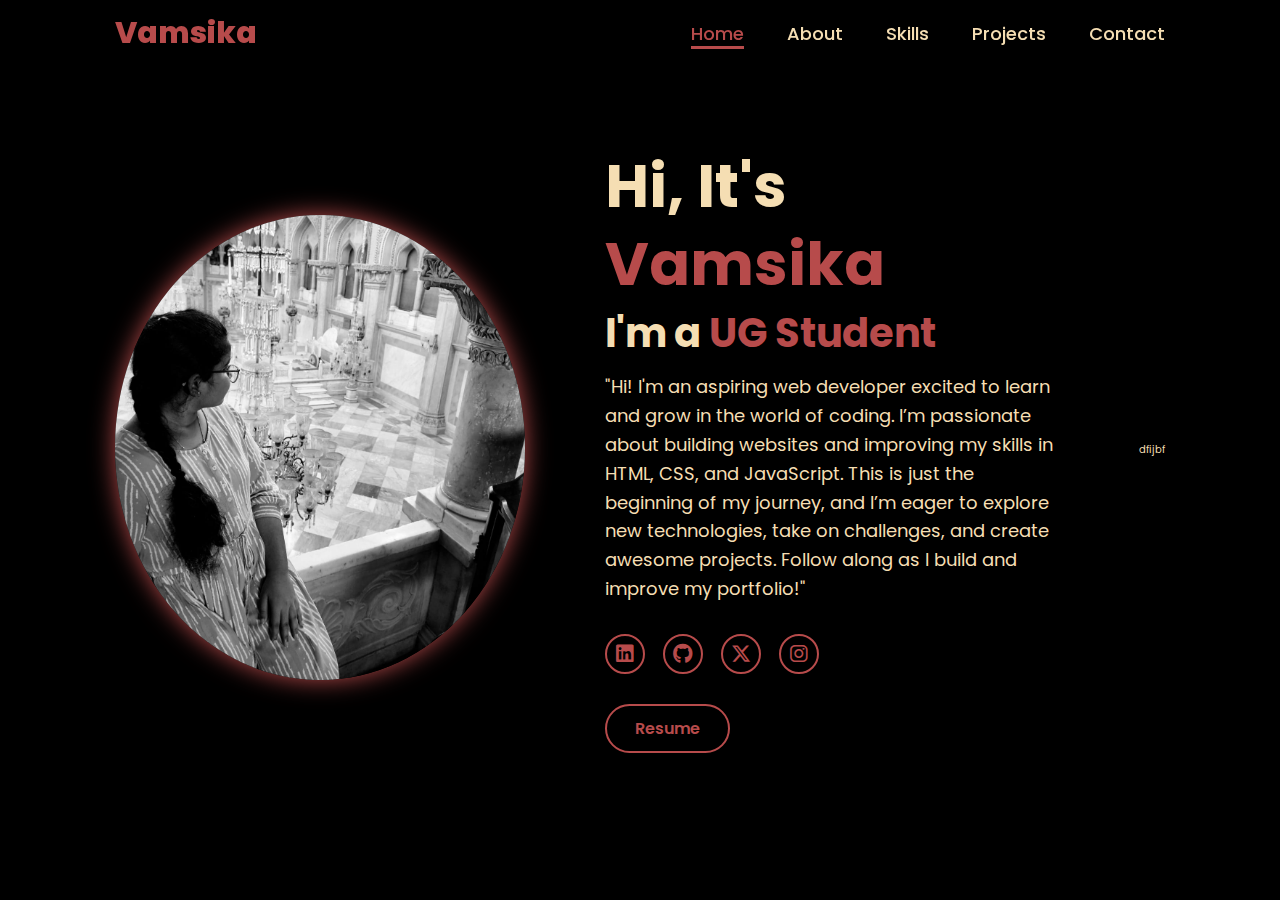
==== index.html @ f9a8fb1a "Add files via upload" ====
<!DOCTYPE html>
<html lang="en">
<head>
    <meta charset="UTF-8">
    <meta name="viewport" content="width=device-width, initial-scale=1.0">
    <title>Portfolio Website</title>
    <link rel="stylesheet" href="https://cdnjs.cloudflare.com/ajax/libs/font-awesome/6.4.2/css/all.min.css">
    <link rel="stylesheet" href="style1.css">
</head>
<body>
   <header>
    <a href="#" class="logo">Vamsika</a>

    <nav>
        <a href="index.html" class="active">Home</a>
        <a href="about.html" target="_main"> About</a>
        <a href="skills.html" target="_main"> Skills</a>
        <a href="projects.html" target="_main"> Projects</a>
        <a href="contact.html" target="_main"> Contact</a>
    </nav>
   </header> 
   <section class="home">
     <div class="home-img">
        <img src="img2.jpg" alt="">
     </div>
     <div class="home-content">
        <h1>Hi, It's <span>Vamsika</span></h1>
        <h3 class="typing-text">I'm a <span>UG Student</span></h3>
        <p>"Hi! I'm an aspiring web developer excited to learn and grow in the world of coding. I’m passionate about building websites and improving my skills in HTML, CSS, and JavaScript. This is just the beginning of my journey, and I’m eager to explore new technologies, take on challenges, and create awesome projects. Follow along as I build and improve my portfolio!"</p>
        <div class="social-icons">
           <a href="https://www.linkedin.com/in/vamsika-kilari-04878b322?utm_source=share&utm_campaign=share_via&utm_content=profile&utm_medium=android_app" target="_blank"><i class="fab fa-linkedin"></i></a>
           <a href="https://github.com/vamsikagh" target="_blank"><i class="fab fa-github"></i></a>
           <a href="https://x.com/KilariVams8741?t=rdWF--S5gUguymfOPaxG8w&s=09" target="_blank"><i class="fab fa-x-twitter"></i></a>
           <a href="https://www.instagram.com/vamsika.chowdary37" target="_blank"><i class="fab fa-instagram"></i></a>          
        </div>
        <a href="RESUME.pdf" target="_main" class="btn">Resume</a>
     </div> 
</body>
</html>
dfijbf
---- style1.css ----
@import url('https://fonts.googleapis.com/css2?family=Poppins:wght@100;200;300;400;500;600&display=swap');

* {
    margin: 0;
    padding: 0;
    box-sizing: border-box;
    text-decoration: none;
    border: none;
    outline: none;
    font-family: 'Poppins', sans-serif;
}

html {
    font-size: 62.5%;
}

body {
    width: 100%;
    height: 100vh;
    overflow-x: hidden;
    overflow-y: hidden;
    background-color: black;
    color: wheat;
}

header {
    position: fixed;
    top: 0;
    left: 0;
    width: 100%;
    padding: 1rem 9%;
    display: flex;
    justify-content: space-between;
    align-items: center;
    z-index: 100;
}

.logo {
    font-size: 3rem;
    color: #b74b4b;
    font-weight: 800;
    cursor: pointer;
    transition: 0.5s ease;
}

.logo:hover {
    transform: scale(1.1);
}

nav a {
    font-size: 1.8rem;
    color:wheat;
    margin-left: 4rem;
    font-weight: 500;
    transition: 0.3s ease;
    border-bottom: 3px solid transparent;
}

nav a:hover,
nav a.active {
    color: #b74b4b;
    border-bottom: 3px solid #b74b4b;
}

section {
    min-height: 100vh;
    padding: 5rem 9%;
}

.home {
    display: flex;
    justify-content: center;
    align-items: center;
    gap: 8rem;
    background-color: black;
}

.home-content h1 {
    font-size: 6rem;
    font-weight: 700;
    line-height: 1.3;
}

span {
    color: #b74b4b;
}

.home-content h3 {
    font-size: 4rem;
    margin-bottom: 1rem;
    font-weight: 700;
}

p {
    font-size: 1.8rem;
    line-height: 1.6;
}

.home-img img {
    width: 32vw;
    border-radius: 50%;
    box-shadow: 0 0 25px #b74b4b;
    cursor: pointer;
    transition: 0.2s linear;
}

.social-icons a {
    display: inline-flex;
    justify-content: center;
    align-items: center;
    width: 4rem;
    height: 4rem;
    border: 0.2rem solid #b74b4b;
    font-size: 2rem;
    border-radius: 50%;
    margin: 3rem 1.5rem 3rem 0;
    transition: 0.3s ease;
    color: #b74b4b;
}

.social-icons a:hover {
    color: black;
    background-color: #b74b4b;
    box-shadow: 0 0 25px #b74b4b;
}

.btn {
    display: inline-block;
    padding: 1rem 2.8rem;
    background-color: black;
    border-radius: 4rem;
    font-size: 1.6rem;
    color: #b74b4b;
    font-weight: 600;
    border: 2px solid #b74b4b;
    transition: 0.3s ease;
    cursor: pointer;
}

.btn:hover {
    background-color: #b74b4b;
    color: black;
    box-shadow: 0 0 25px #b74b4b;
}
/* About Section */
.about-container {
    margin-top: 3%;
    display: flex;
    align-items: center;
    gap: 5rem;
    padding: 5rem 9%;
    background-color: black;
}

.about-img img {
    width: 250px;
    height: 300px;
    border-radius: 50%;
    box-shadow: 0 0 20px #b74b4b;
}

.about-content h2 {
    font-size: 3rem;
    color: #b74b4b;
}

.about-content p {
    font-size: 1.8rem;
    line-height: 1.6;
    margin-bottom: 1.5rem;
}
/* Skills Section */
.skills {
    padding: 5rem 9%;
    background: black;
    text-align: center;
}

.skills h2 {
    margin-top: 9%;
    font-size: 3rem;
    color: #b74b4b;
    margin-bottom: 1.5rem;
}

.skills p {
    font-size: 1.8rem;
    color: wheat;
    margin-bottom: 3rem;
}

.skills-container {
    display: flex;
    justify-content: space-between;
    flex-wrap: wrap;
    gap: 5rem;
}

.skill-category {
    flex: 1;
    min-width: 280px;
    background: #161616;
    padding: 2rem;
    border-radius: 1rem;
    box-shadow: 0 0 15px #b74b4b;
    text-align: center;
}

.skill-category h3 {
    font-size: 2rem;
    margin-bottom: 1rem;
    color: wheat;
}

.skill {
    font-size: 1.6rem;
    display: flex;
    align-items: center;
    justify-content: center;
    gap: 1rem;
    padding: 1rem;
    border: 1px solid #b74b4b;
    margin: 0.5rem 0;
    border-radius: 5px;
    transition: 0.3s ease;
    color: wheat;
}

.skill:hover {
    background: #b74b4b;
    color: black;
    box-shadow: 0 0 15px #b74b4b;
}

.skill i {
    font-size: 2rem;
    color: #b74b4b;
}

.skill:hover i {
    color: black;
}

/* Responsive Design */
@media (max-width: 768px) {
    .skills-container {
        flex-direction: column;
        align-items: center;
    }
    
    .skill-category {
        width: 90%;
    }
}


/* Projects Section */

.projects h2 {
    margin-top: 7%;
    font-size: 3rem;
    color: #b74b4b;
    margin-bottom: 2rem;
}

.project-list {
    margin-top: 2%;
    display: flex;
    justify-content: center;
    gap: 10rem;
    flex-wrap: wrap;
}

.project {
    width: 300px;
    background: #161616;
    padding: 2rem;
    border-radius: 1rem;
    box-shadow: 0 0 15px #b74b4b;
    text-align: center;
}

.project h3 {
    font-size: 2rem;
    margin-bottom: 1rem;
    color: wheat;
}

.project p {
    font-size: 1.6rem;
    margin-bottom: 1.5rem;
}

.project .btn {
    padding: 1rem 2rem;
    font-size: 1.6rem;
}
.projects {
    text-align: center;
    padding: 5rem 9%;
}

.section-title {
    font-size: 3rem;
    color: #b74b4b;
    margin-bottom: 3rem;
}

.project-container {
    display: flex;
    flex-wrap: wrap;
    gap: 5rem;
    justify-content: center;
}

.project-card {
    background: #161616;
    border-radius: 1rem;
    box-shadow: 0 0 12px #b74b4b;
    width: 320px;
    overflow: hidden;
    text-align: center;
    transition: transform 0.3s ease;
}

.project-card:hover {
    transform: scale(1.05);
}

.project-card img {
    width: 100%;
    height: 200px;
    object-fit: cover;
}

.project-info {
    padding: 1.5rem;
}

.project-info h3 {
    font-size: 2rem;
    color: wheat;
    margin-bottom: 1rem;
}

.project-info p {
    font-size: 1.4rem;
    color: #ccc;
    margin-bottom: 1.5rem;
}

.project-buttons {
    display: flex;
    justify-content: center;
    gap: 1rem;
}

.project-buttons .btn {
    padding: 0.8rem 1.5rem;
    font-size: 1.4rem;
    background: black;
    color: #b74b4b;
    border: 2px solid #b74b4b;
    border-radius: 4rem;
    transition: 0.3s ease;
    text-decoration: none;
}

.project-buttons .btn:hover {
    background: #b74b4b;
    color: black;
    box-shadow: 0 0 15px #b74b4b;
}

/* Responsive */
@media (max-width: 768px) {
    .project-container {
        flex-direction: column;
        align-items: center;
    }

    .project-card {
        width: 90%;
    }
}


/* Contact Section */
.contact {
    display: flex;
    flex-direction: column;
    align-items: center;
    padding: 5rem 9%;
    text-align: center;
}

.contact-content {
    width: 100%;
    max-width: 900px;
    display: flex;
    flex-direction: column;
    align-items: center;
}

.contact h2 {
    font-size: 3rem;
    color: #b74b4b;
    margin-bottom: 1rem;
}

.contact p {
    font-size: 1.8rem;
    color: wheat;
    max-width: 600px;
    margin-bottom: 2rem;
}

/* Contact Form */
.contact-form {
    width: 90%;
    max-width: 600px; /* Reduced max width to avoid scrolling */
    background: #161616;
    padding: 2rem;
    border-radius: 1rem;
    box-shadow: 0 0 12px #b74b4b;
    display: flex;
    flex-direction: column;
    align-items: center;
}

.contact-form input,
.contact-form textarea {
    width: 95%;
    padding: 1rem;
    margin: 1rem 0;
    background: black;
    border: 2px solid #b74b4b;
    color: wheat;
    font-size: 1.6rem;
    border-radius: 0.5rem;
}

.contact-form textarea {
    resize: none;
    height: 100px; /* Reduced height */
}

.contact-form .btn {
    padding: 1rem 3rem;
    background-color: black;
    border-radius: 4rem;
    font-size: 1.6rem;
    color: #b74b4b;
    font-weight: 600;
    border: 2px solid #b74b4b;
    transition: 0.3s ease;
    cursor: pointer;
    margin-top: 1rem;
}

.contact-form .btn:hover {
    background-color: #b74b4b;
    color: black;
    box-shadow: 0 0 15px #b74b4b;
}
.contact-form label {
    font-size: 1.6rem;
    color: wheat;
    font-weight: 500;
    display: block;
    margin-bottom: 0.5rem;
}

.contact-form input,
.contact-form textarea {
    width: 95%;
    padding: 1rem;
    margin-bottom: 1.5rem; /* Adjusted for better spacing */
    background: black;
    border: 2px solid #b74b4b;
    color: wheat;
    font-size: 1.6rem;
    border-radius: 0.5rem;
}

.contact-form textarea {
    resize: none;
    height: 100px;
}


/* Adjust spacing for small screens */
@media (max-width: 480px) {
    .contact-form label {
        font-size: 1.4rem;
    }
    
    .contact-form input,
    .contact-form textarea {
        font-size: 1.4rem;
    }
}

/* Responsive Design */
@media (max-width: 768px) {
    .contact {
        padding: 3rem 5%;
    }

    .contact-form {
        width: 100%;
        max-width: 500px;
        padding: 1.5rem;
    }

    .contact h2 {
        font-size: 2.5rem;
    }

    .contact p {
        font-size: 1.6rem;
    }

    .contact-form input,
    .contact-form textarea {
        font-size: 1.4rem;
    }
}

@media (max-width: 480px) {
    .contact h2 {
        font-size: 2rem;
    }

    .contact p {
        font-size: 1.4rem;
    }

    .contact-form {
        width: 100%;
        max-width: 400px;
        padding: 1rem;
    }

    .contact-form input,
    .contact-form textarea {
        padding: 0.8rem;
    }

    .contact-form .btn {
        font-size: 1.4rem;
        padding: 0.8rem 2.5rem;
    }
}
.input-box {
    display: flex;
    align-items: center;
    justify-content: space-between;
    width: 100%;
    margin-bottom: 1.5rem;
}

.contact-form label {
    font-size: 1.6rem;
    color: wheat;
    font-weight: 500;
    width: 30%; /* Adjust width as needed */
    text-align: left;
}

.contact-form input,
.contact-form textarea {
    width: 68%; /* Adjust width to align properly */
    padding: 1rem;
    background: black;
    border: 2px solid #b74b4b;
    color: wheat;
    font-size: 1.6rem;
    border-radius: 0.5rem;
}

.contact-form textarea {
    resize: none;
    height: 100px;
}

/* Responsive adjustments for smaller screens */
@media (max-width: 600px) {
    .input-box {
        flex-direction: column;
        align-items: flex-start;
    }

    .contact-form label {
        width: 100%;
        margin-bottom: 0.5rem;
    }

    .contact-form input,
    .contact-form textarea {
        width: 100%;
    }
}
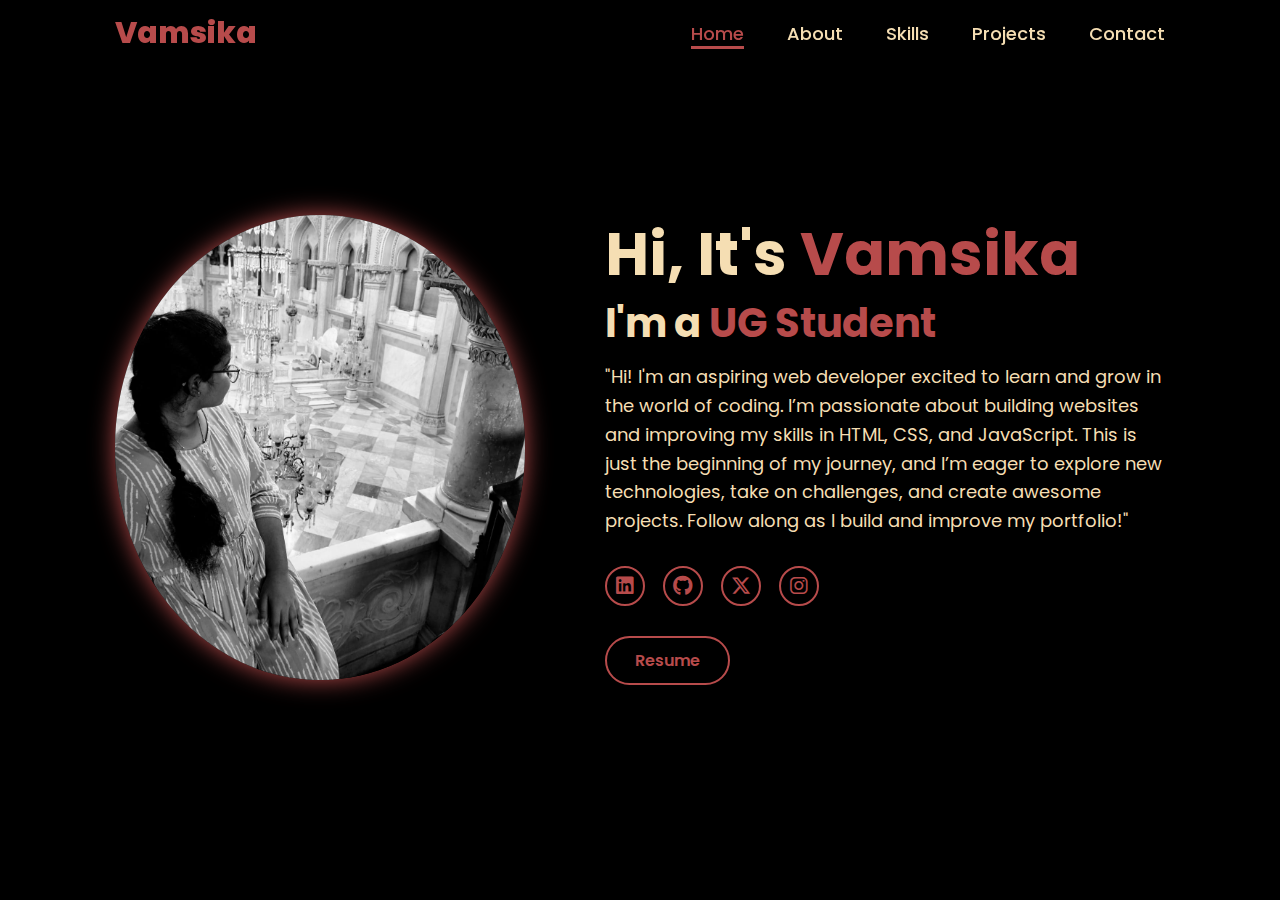
==== commit be654805: "Update index.html" ====
--- a/index.html
+++ b/index.html
@@ -37,4 +37,3 @@
      </div> 
 </body>
 </html>
-dfijbf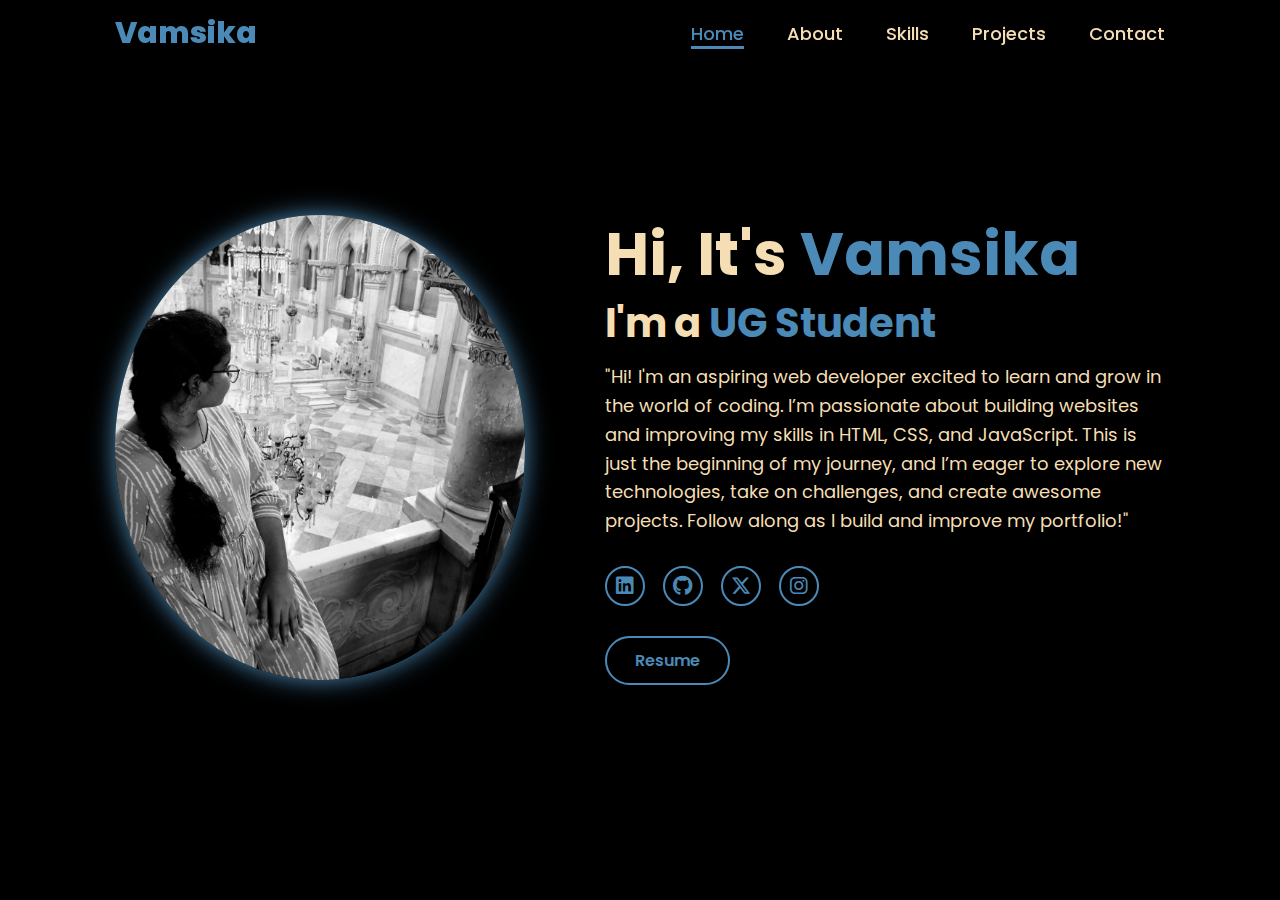
==== commit 3ce95e88: "Update index.html" ====
--- a/index.html
+++ b/index.html
@@ -35,5 +35,6 @@
         </div>
         <a href="RESUME.pdf" target="_main" class="btn">Resume</a>
      </div> 
+   </section>
 </body>
 </html>
--- a/style1.css
+++ b/style1.css
@@ -18,7 +18,6 @@
     width: 100%;
     height: 100vh;
     overflow-x: hidden;
-    overflow-y: hidden;
     background-color: black;
     color: wheat;
 }
@@ -33,11 +32,12 @@
     justify-content: space-between;
     align-items: center;
     z-index: 100;
+    background: rgba(0, 0, 0, 0.7);
 }
 
 .logo {
     font-size: 3rem;
-    color: #b74b4b;
+    color: #4b8ab7;;
     font-weight: 800;
     cursor: pointer;
     transition: 0.5s ease;
@@ -58,8 +58,8 @@
 
 nav a:hover,
 nav a.active {
-    color: #b74b4b;
-    border-bottom: 3px solid #b74b4b;
+    color: #4b8ab7;
+    border-bottom: 3px solid #4b8ab7;;
 }
 
 section {
@@ -82,7 +82,7 @@
 }
 
 span {
-    color: #b74b4b;
+    color:#4b8ab7;
 }
 
 .home-content h3 {
@@ -99,7 +99,7 @@
 .home-img img {
     width: 32vw;
     border-radius: 50%;
-    box-shadow: 0 0 25px #b74b4b;
+    box-shadow: 0 0 25px #4b8ab7;
     cursor: pointer;
     transition: 0.2s linear;
 }
@@ -110,18 +110,18 @@
     align-items: center;
     width: 4rem;
     height: 4rem;
-    border: 0.2rem solid #b74b4b;
+    border: 0.2rem solid #4b8ab7;
     font-size: 2rem;
     border-radius: 50%;
     margin: 3rem 1.5rem 3rem 0;
     transition: 0.3s ease;
-    color: #b74b4b;
+    color: #4b8ab7;
 }
 
 .social-icons a:hover {
     color: black;
-    background-color: #b74b4b;
-    box-shadow: 0 0 25px #b74b4b;
+    background-color:#4b8ab7;
+    box-shadow: 0 0 25px #4b8ab7;
 }
 
 .btn {
@@ -130,18 +130,95 @@
     background-color: black;
     border-radius: 4rem;
     font-size: 1.6rem;
-    color: #b74b4b;
+    color: #4b8ab7;
     font-weight: 600;
-    border: 2px solid #b74b4b;
+    border: 2px solid #4b8ab7;
     transition: 0.3s ease;
     cursor: pointer;
 }
 
 .btn:hover {
-    background-color: #b74b4b;
+    background-color: #4b8ab7;
     color: black;
-    box-shadow: 0 0 25px #b74b4b;
-}
+    box-shadow: 0 0 25px #4b8ab7;
+}
+
+
+/* Responsive Design */
+@media (max-width: 1024px) {
+    .home {
+        flex-direction: column;
+        text-align: center;
+        gap: 4rem;
+    }
+
+    .home-img img {
+        width: 40vw;
+    }
+}
+
+@media (max-width: 768px) {
+    header {
+        flex-direction: column;
+        align-items: center;
+        text-align: center;
+    }
+
+    nav {
+        margin-top: 1rem;
+    }
+
+    nav a {
+        margin: 0 1rem;
+        font-size: 1.6rem;
+    }
+
+    .home-content h1 {
+        font-size: 4.5rem;
+    }
+
+    .home-content h3 {
+        font-size: 3rem;
+    }
+
+    .home-img img {
+        width: 50vw;
+        margin-top: 2rem;
+    }
+}
+
+@media (max-width: 480px) {
+    html {
+        font-size: 55%;
+    }
+
+    header {
+        padding: 1rem 5%;
+    }
+
+    .home-content h1 {
+        font-size: 3.5rem;
+    }
+
+    .home-content h3 {
+        font-size: 2.5rem;
+    }
+
+    p {
+        font-size: 1.6rem;
+    }
+    .home-img img {
+        width: 60vw;
+        margin-top: 3rem; 
+    }
+
+    .social-icons a {
+        width: 3.5rem;
+        height: 3.5rem;
+        font-size: 1.8rem;
+    }
+}
+
 /* About Section */
 .about-container {
     margin-top: 3%;
@@ -156,12 +233,12 @@
     width: 250px;
     height: 300px;
     border-radius: 50%;
-    box-shadow: 0 0 20px #b74b4b;
+    box-shadow: 0 0 20px #4b8ab7;
 }
 
 .about-content h2 {
     font-size: 3rem;
-    color: #b74b4b;
+    color: #4b8ab7;
 }
 
 .about-content p {
@@ -169,6 +246,61 @@
     line-height: 1.6;
     margin-bottom: 1.5rem;
 }
+/*responsive-design*/
+@media (max-width: 1024px) {
+    .about-container {
+        flex-direction: column;
+        text-align: center;
+        gap: 3rem;
+    }
+
+    .about-img img {
+        width: 200px;
+        height: 250px;
+    }
+}
+
+@media (max-width: 768px) {
+    .about-container {
+        padding: 4rem 5%;
+    }
+
+    .about-img img {
+        width: 180px;
+        height: 230px;
+        margin-top: 1.5rem; 
+    }
+
+    .about-content h2 {
+        font-size: 2.5rem;
+    }
+
+    .about-content p {
+        font-size: 1.6rem;
+    }
+}
+
+@media (max-width: 480px) {
+    .about-container {
+        gap: 2rem;
+        padding: 3rem 5%;
+    }
+
+    .about-img img {
+        width: 150px;
+        height: 200px;
+        margin-top: 2rem;
+    }
+
+    .about-content h2 {
+        font-size: 2.2rem;
+    }
+
+    .about-content p {
+        font-size: 1.5rem;
+    }
+}
+
 /* Skills Section */
 .skills {
     padding: 5rem 9%;
@@ -179,7 +311,7 @@
 .skills h2 {
     margin-top: 9%;
     font-size: 3rem;
-    color: #b74b4b;
+    color: #4b8ab7;
     margin-bottom: 1.5rem;
 }
 
@@ -202,7 +334,7 @@
     background: #161616;
     padding: 2rem;
     border-radius: 1rem;
-    box-shadow: 0 0 15px #b74b4b;
+    box-shadow: 0 0 15px #4b8ab7;
     text-align: center;
 }
 
@@ -219,7 +351,7 @@
     justify-content: center;
     gap: 1rem;
     padding: 1rem;
-    border: 1px solid #b74b4b;
+    border: 1px solid #4b8ab7;
     margin: 0.5rem 0;
     border-radius: 5px;
     transition: 0.3s ease;
@@ -227,14 +359,14 @@
 }
 
 .skill:hover {
-    background: #b74b4b;
+    background: #4b8ab7;
     color: black;
-    box-shadow: 0 0 15px #b74b4b;
+    box-shadow: 0 0 15px #4b8ab7;
 }
 
 .skill i {
     font-size: 2rem;
-    color: #b74b4b;
+    color: #4b8ab7;
 }
 
 .skill:hover i {
@@ -251,6 +383,9 @@
     .skill-category {
         width: 90%;
     }
+    .skills h2 {
+        margin-top: 10rem; /* Pushes it down below the fixed navbar */
+    }
 }
 
 
@@ -259,7 +394,7 @@
 .projects h2 {
     margin-top: 7%;
     font-size: 3rem;
-    color: #b74b4b;
+    color: #4b8ab7;
     margin-bottom: 2rem;
 }
 
@@ -276,7 +411,7 @@
     background: #161616;
     padding: 2rem;
     border-radius: 1rem;
-    box-shadow: 0 0 15px #b74b4b;
+    box-shadow: 0 0 15px #4b8ab7;
     text-align: center;
 }
 
@@ -302,7 +437,7 @@
 
 .section-title {
     font-size: 3rem;
-    color: #b74b4b;
+    color: #4b8ab7;
     margin-bottom: 3rem;
 }
 
@@ -316,7 +451,7 @@
 .project-card {
     background: #161616;
     border-radius: 1rem;
-    box-shadow: 0 0 12px #b74b4b;
+    box-shadow: 0 0 12px #4b8ab7;
     width: 320px;
     overflow: hidden;
     text-align: center;
@@ -359,17 +494,17 @@
     padding: 0.8rem 1.5rem;
     font-size: 1.4rem;
     background: black;
-    color: #b74b4b;
-    border: 2px solid #b74b4b;
+    color: #4b8ab7;
+    border: 2px solid #4b8ab7;
     border-radius: 4rem;
     transition: 0.3s ease;
     text-decoration: none;
 }
 
 .project-buttons .btn:hover {
-    background: #b74b4b;
+    background: #4b8ab7;
     color: black;
-    box-shadow: 0 0 15px #b74b4b;
+    box-shadow: 0 0 15px #4b8ab7;
 }
 
 /* Responsive */
@@ -382,6 +517,9 @@
     .project-card {
         width: 90%;
     }
+    .projects h2 {
+        margin-top: 10rem; /* Pushes it down below the fixed navbar */
+    }
 }
 
 
@@ -404,8 +542,9 @@
 
 .contact h2 {
     font-size: 3rem;
-    color: #b74b4b;
+    color: #4b8ab7;
     margin-bottom: 1rem;
+    margin-top: 2rem;
 }
 
 .contact p {
@@ -422,7 +561,7 @@
     background: #161616;
     padding: 2rem;
     border-radius: 1rem;
-    box-shadow: 0 0 12px #b74b4b;
+    box-shadow: 0 0 12px #4b8ab7;
     display: flex;
     flex-direction: column;
     align-items: center;
@@ -434,7 +573,7 @@
     padding: 1rem;
     margin: 1rem 0;
     background: black;
-    border: 2px solid #b74b4b;
+    border: 2px solid #4b8ab7;
     color: wheat;
     font-size: 1.6rem;
     border-radius: 0.5rem;
@@ -450,18 +589,18 @@
     background-color: black;
     border-radius: 4rem;
     font-size: 1.6rem;
-    color: #b74b4b;
+    color: #4b8ab7;
     font-weight: 600;
-    border: 2px solid #b74b4b;
+    border: 2px solid #4b8ab7;
     transition: 0.3s ease;
     cursor: pointer;
     margin-top: 1rem;
 }
 
 .contact-form .btn:hover {
-    background-color: #b74b4b;
+    background-color: #4b8ab7;
     color: black;
-    box-shadow: 0 0 15px #b74b4b;
+    box-shadow: 0 0 15px #4b8ab7;
 }
 .contact-form label {
     font-size: 1.6rem;
@@ -477,7 +616,7 @@
     padding: 1rem;
     margin-bottom: 1.5rem; /* Adjusted for better spacing */
     background: black;
-    border: 2px solid #b74b4b;
+    border: 2px solid #4b8ab7;
     color: wheat;
     font-size: 1.6rem;
     border-radius: 0.5rem;
@@ -515,6 +654,7 @@
 
     .contact h2 {
         font-size: 2.5rem;
+        margin-top: 10rem; /* Pushes it down below the fixed navbar */
     }
 
     .contact p {
@@ -573,7 +713,7 @@
     width: 68%; /* Adjust width to align properly */
     padding: 1rem;
     background: black;
-    border: 2px solid #b74b4b;
+    border: 2px solid #4b8ab7;
     color: wheat;
     font-size: 1.6rem;
     border-radius: 0.5rem;
@@ -602,3 +742,9 @@
     }
 }
 
+
+
+
+
+
+
